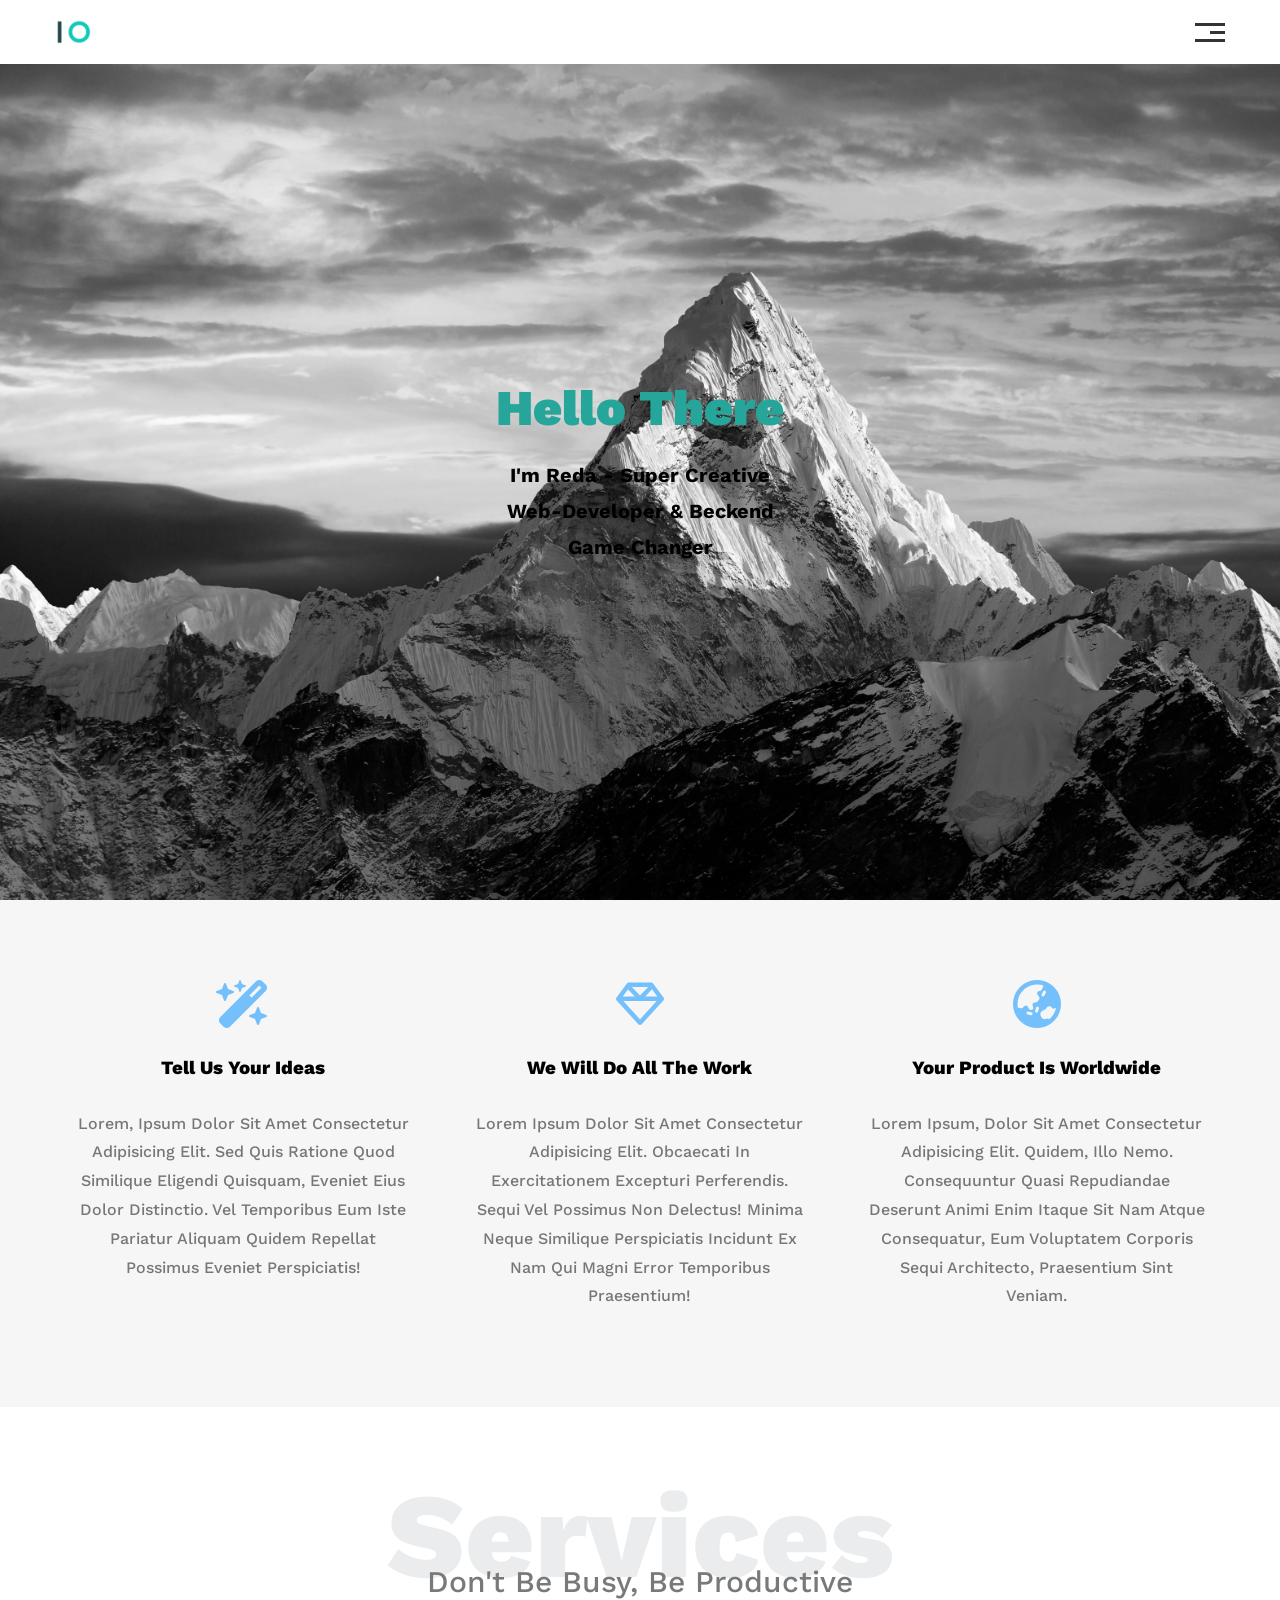
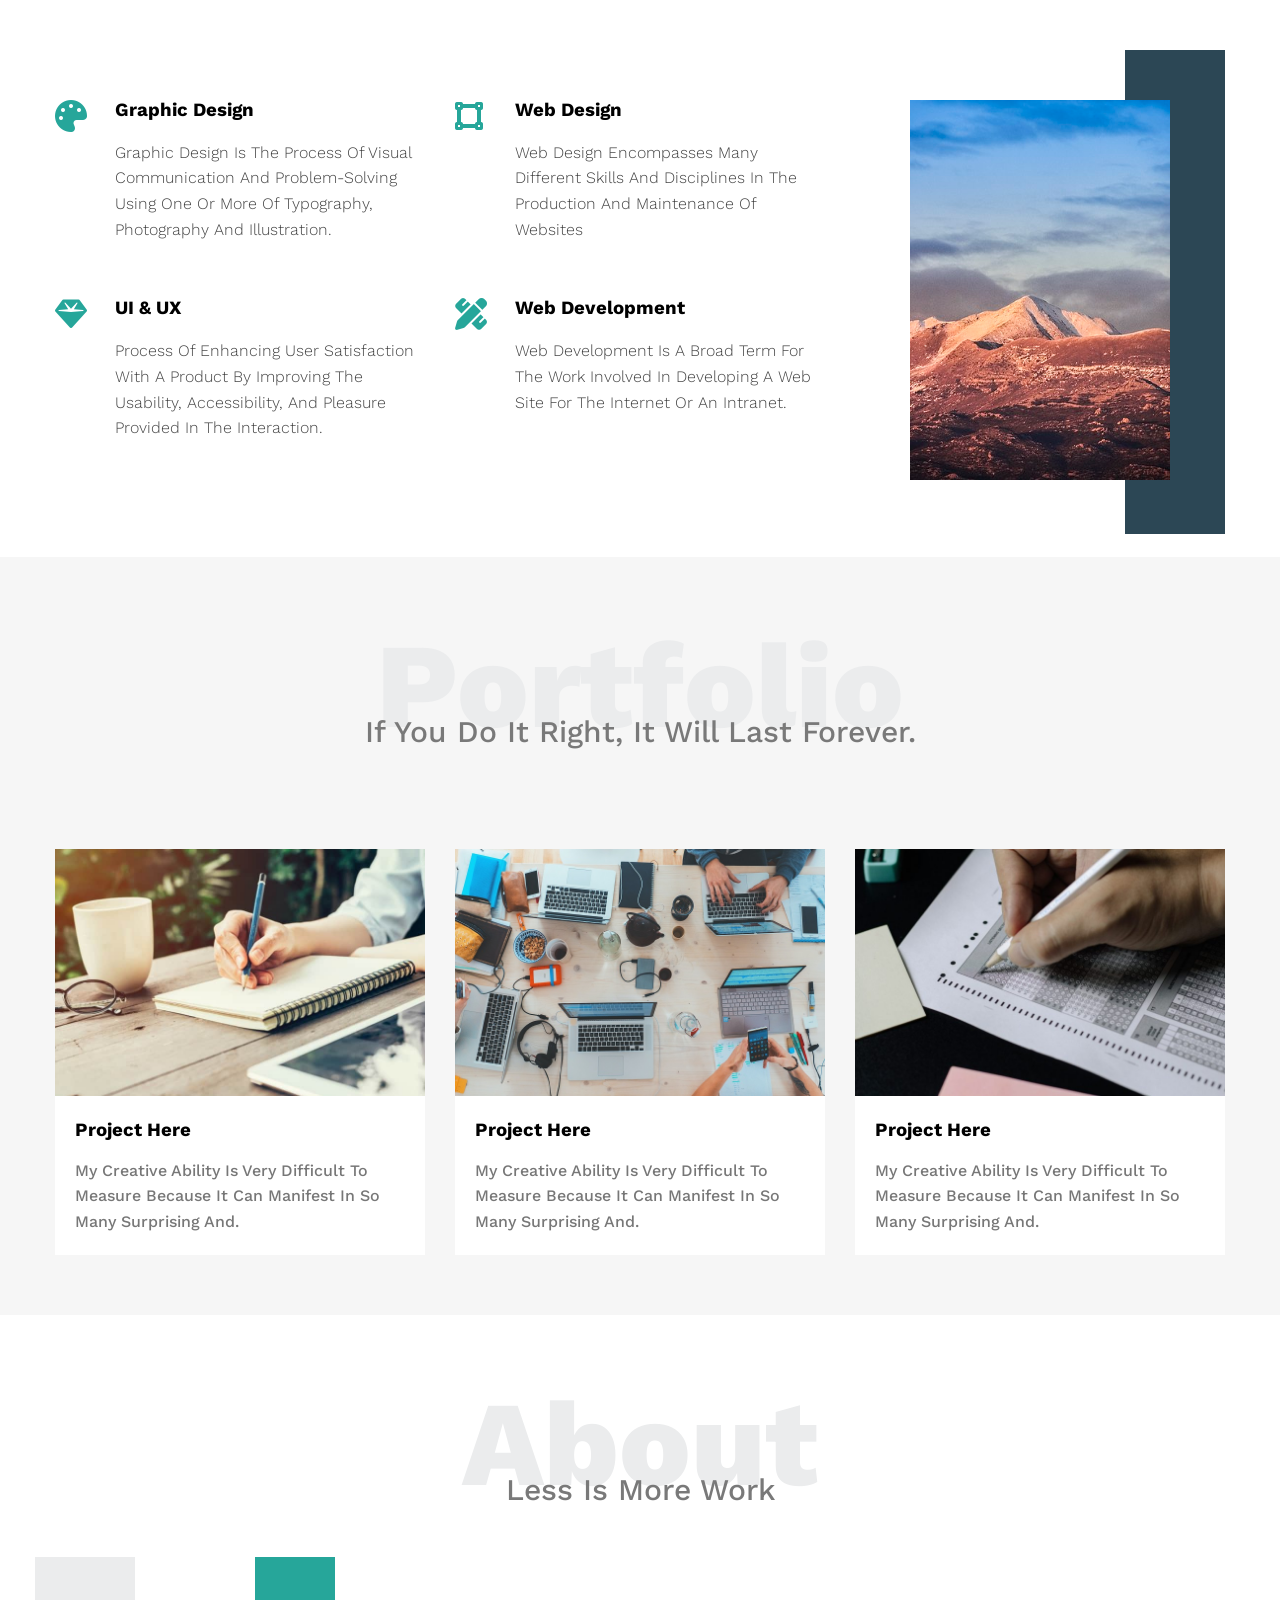
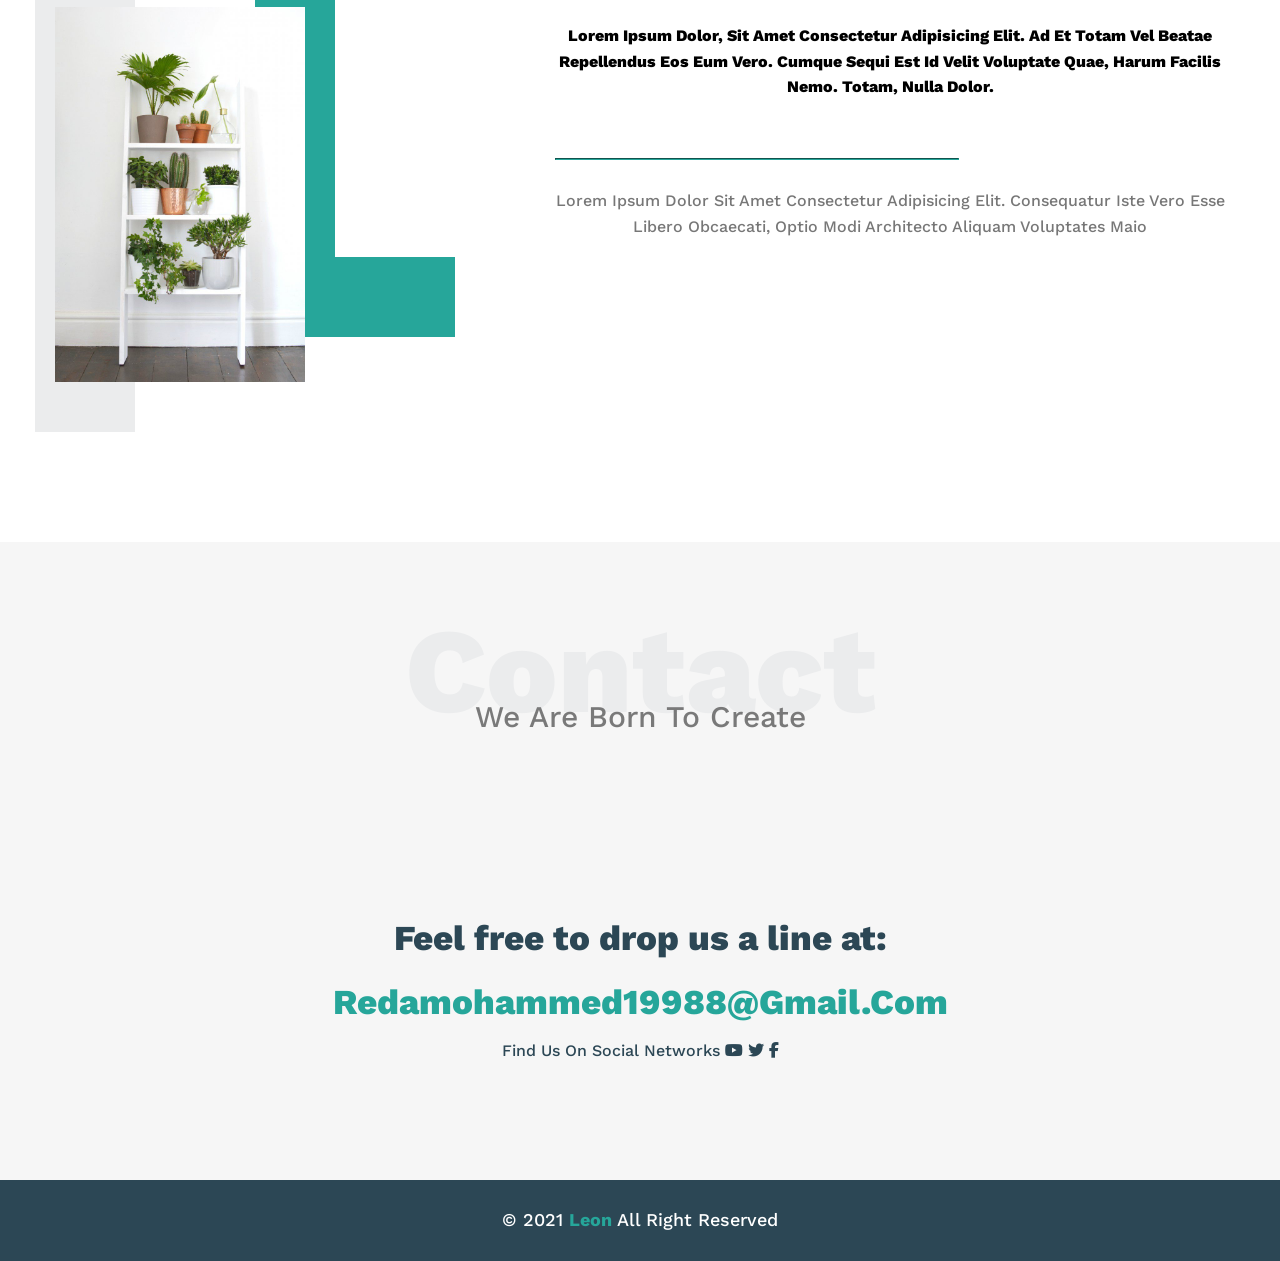
==== index.html @ 2610ad66 "rename html file" ====
<!DOCTYPE html>
<html lang="en">

<head>
    <meta charset="UTF-8">
    <meta name="viewport" content="width=device-width, initial-scale=1.0">
    <!-- main style sheet -->
    <link rel="stylesheet" href="./assets/css/main-1.css">
    <!-- Correct the line height in all browsers. -->
    <link rel="stylesheet" href="./assets/css/normalize.css">
    <!-- icons sytling -->
    <link rel="stylesheet" href="./assets/css/all.min.css">
    <!--  project fonts -->
    <link rel="preconnect" href="https://fonts.googleapis.com">
    <link rel="preconnect" href="https://fonts.gstatic.com" crossorigin>
    <link href="https://fonts.googleapis.com/css2?family=Work+Sans:ital,wght@0,100..900;1,100..900&display=swap"
        rel="stylesheet">
    <title>Document</title>
</head>

<body>
    <header>
        <div class="container">
            <img class="logo" src="./assets/image/logo.png" alt="">
            <div class="links">
                <span class="icon">
                    <span></span>
                    <span></span>
                    <span></span>
                </span>
                <ul>
                    <li><a href="#services">services</a></li>
                    <li><a href="#portfolio">portfolio</a></li>
                    <li><a href="#about">about</a></li>
                    <li><a href="#contact">contact</a></li>
                </ul>
            </div>
        </div>
    </header>

    <div class="landing">
        <div class="intro-text">
            <h1>hello there</h1>
            <p>i'm reda - super creative web-developer & beckend game changer</p>

        </div>
    </div>
    <!-- start features -->
    <div class="features">
        <div class="container">
            <div class="feat">
                <i class="fa-solid fa-wand-magic-sparkles fa-3x" style="color: #74C0FC;"></i>
                <h3>tell us your ideas</h3>
                <p>Lorem, ipsum dolor sit amet consectetur adipisicing elit. Sed quis ratione quod similique eligendi
                    quisquam, eveniet eius dolor distinctio. Vel temporibus eum iste pariatur aliquam quidem repellat
                    possimus eveniet perspiciatis!</p>
            </div>
            <div class="feat">
                <i class="fa-regular fa-gem fa-3x" style="color: #74C0FC;"></i>
                <h3>we will do all the work</h3>
                <p>Lorem ipsum dolor sit amet consectetur adipisicing elit. Obcaecati in exercitationem excepturi
                    perferendis. Sequi vel possimus non delectus! Minima neque similique perspiciatis incidunt ex
                    nam qui magni error temporibus praesentium! </p>
            </div>
            <div class="feat">
                <i class="fa-solid fa-earth-asia fa-3x" style="color: #74C0FC;"></i>
                <h3>your product is worldwide</h3>
                <p>Lorem ipsum, dolor sit amet consectetur adipisicing elit. Quidem, illo nemo. Consequuntur quasi
                    repudiandae deserunt animi enim itaque sit nam atque consequatur, eum voluptatem corporis sequi
                    architecto, praesentium sint veniam.</p>
            </div>
        </div>
    </div>
    <!-- end features -->

    <!-- start services -->
    <div class="services" id="services">
        <div class="container">
            <h2 class="special-heading">Services</h2>
            <p>Don't be busy, be productive</p>
            <div class="services-content">

                <div class="col">
                    <div class="srv">
                        <i class="fa-solid fa-palette fa-2x"></i>
                        <div class="text">
                            <h3>Graphic Design</h3>
                            <p>Graphic design is the process of visual communication and problem-solving using one or
                                more of typography, photography and illustration. </p>
                        </div>
                    </div>

                    <div class="srv">
                        <i class="fa-sharp fa-solid fa-gem fa-2x"></i>
                        <div class="text">
                            <h3>UI & UX</h3>
                            <p>Process of enhancing user satisfaction with a product by improving the usability,
                                accessibility, and pleasure provided in the interaction. </p>

                        </div>
                    </div>
                </div>


                <div class="col">

                    <div class="srv">
                        <i class="fa-solid fa-vector-square fa-2x"></i>
                        <div class="text">
                            <h3>Web Design</h3>
                            <p>Web design encompasses many different skills and disciplines in the production and
                                maintenance of websites </p>
                        </div>
                    </div>


                    <div class="srv">
                        <i class="fa-solid fa-pen-ruler fa-2x"></i>
                        <div class="text">
                            <h3>Web Development</h3>
                            <p>Web development is a broad term for the work involved in developing a web site for the
                                Internet or an intranet. </p>
                        </div>
                    </div>

                </div>
                <div class="col">
                    <div class="image">
                        <img src="./assets/image/services.jpg" alt="">
                    </div>
                </div>
            </div>
        </div>
    </div>
    <!-- end services -->
    <!-- start portfolio -->
    <div class="portfolio" id="portfolio">
        <div class="container">
            <h2 class="special-heading">portfolio</h2>
            <p>If you do it right, it will last forever.</p>
            <div class="portfolio-content">
                <div class="card">
                    <img src="./assets/image/portfolio-1.jpg" alt="">
                    <div class="info">
                        <h3>Project Here</h3>
                        <p>My creative ability is very difficult to measure because it can manifest in so many
                            surprising and.</p>
                    </div>
                </div>
                <div class="card">
                    <img src="./assets/image/portfolio-2.jpg" alt="">
                    <div class="info">
                        <h3>Project Here</h3>
                        <p>My creative ability is very difficult to measure because it can manifest in so many
                            surprising and.</p>
                    </div>
                </div>
                <div class="card">
                    <img src="./assets/image/portfolio-3.jpg" alt="">
                    <div class="info">
                        <h3>Project Here</h3>
                        <p>My creative ability is very difficult to measure because it can manifest in so many
                            surprising and.</p>
                    </div>
                </div>
            </div>
        </div>
    </div>
    <!-- end portfolio -->

    <!-- start about -->
    <div class="about" id="about">
        <div class="container">
            <h2 class="special-heading">about</h2>
            <p>Less is more work</p>
            <div class="about-content">

                <div class="image">
                    <img src="./assets/image/about.jpg" alt="">
                </div>
                <div class="text">
                    <p class="p1">Lorem ipsum dolor, sit amet consectetur adipisicing elit. Ad et totam vel beatae
                        repellendus
                        eos eum vero. Cumque sequi est id velit voluptate quae, harum facilis nemo. Totam, nulla
                        dolor.</p>
                    <hr>
                    <p class="p2">Lorem ipsum dolor sit amet consectetur adipisicing elit. Consequatur iste vero
                        esse libero
                        obcaecati, optio modi architecto aliquam voluptates maio</p>
                </div>

            </div>
        </div>
    </div>
    </div>
    <!-- end about -->
    <!-- start contact -->
    <div class="contact" id="contact">
        <div class="container">
            <h2 class="special-heading">contact</h2>
            <p>We are born to create</p>
            <div class="info">
                <h1>Feel free to drop us a line at:</h1>
                <a href="mailto:redamohammed19988@gmail.com?subject=contact"
                    class="link">redamohammed19988@gmail.com</a>
                <div class="social">
                    Find Us On Social Networks
                    <i class="fa-brands fa-youtube"></i>
                    <i class="fa-brands fa-twitter"></i>
                    <a href="https://www.facebook.com" target="_blank"><i class="fa-brands fa-facebook-f"></i></a>

                </div>
            </div>
        </div>
    </div>
    <!-- end contact -->
    <!-- start footer -->
    <div class="footer">
        &copy; 2021 <span>leon</span> all right Reserved
    </div>
    <!-- end footer -->
</body>

</html>
---- assets/css/main-1.css ----
body {
    font-family: "Work Sans", sans-serif;
    font-weight: 500;
    text-transform: capitalize;
}

:root {
    --main-color: #26A69A;
    --secondary-color: #2c4755;
    --section-padiing: 60px;
    --section-bgc: #f6f6f6;
    --grid-property: repeat(auto-fit, minmax(300px, 1fr));
    --p-color: #777;
}

html {
    scroll-behavior: smooth;
}

.container {
    padding-left: 15px;
    padding-right: 15px;
    margin-left: auto;
    margin-right: auto;
}

header {
    padding: 20px;
}

header .container {
    display: flex;
    justify-content: space-between;
    align-items: center;
}

header .logo {
    width: 60px;
}

header .links {
    position: relative;
}

header .links .icon {
    width: 30px;
    display: flex;
    flex-wrap: wrap;
    justify-content: flex-end;
    align-items: center;
}

header .links .icon span {
    background-color: #333;
    height: 3px;
    margin-bottom: 2.5px;
    margin-top: 2.5px;
}

header .links .icon span:first-child {
    width: 100%;
}

header .links .icon span:nth-child(2) {
    transition: 0.2s linear;
    width: 50%;
    -webkit-transition: 0.2s linear;
    -moz-transition: 0.2s linear;
    -ms-transition: 0.2s linear;
    -o-transition: 0.2s linear;
}

header .links .icon span:last-child {
    width: 100%;
}

header .links ul::before {
    position: absolute;
    content: "";
    border-width: 10px;
    border-style: solid;
    border-color: transparent;
    border-bottom-color: #f5f5f5;
    bottom: 100%;
    right: 0;
}


header .links ul {
    display: none;
    position: absolute;
    right: 0;
    margin: 0;
    padding: 0;
    background-color: #f5f5f5;
    list-style-type: none;
    min-width: 150px;
    top: calc(100% + 15px);
    border-radius: 10%;
    border-top-right-radius: 0;
}


header .links:hover ul {
    display: block;
}

header .links ul li a {
    display: block;
    text-decoration: none;
    color: #333;
    padding: 10px;
    transition: 0.3s linear;
    -webkit-transition: 0.3s linear;
    -moz-transition: 0.3s linear;
    -ms-transition: 0.3s linear;
    -o-transition: 0.3s linear;
}

header .links ul li:not(:last-child) a {
    border-bottom: 1px solid #333;
}

header .links ul li:hover a {
    padding-left: 18px;
    font-weight: 600;
}



/* get the second chiled-span from 50% to 100% */
header .links .icon:hover span:nth-child(2) {
    width: 100%;

}

/* WWWWWWWWWWWWWWWWWWWWWWWWWWWWWWWWWWWWWWWWWWWWWWWWWWWWWWWWWWWWWWWWWWWWWWWWWWWWW */
/* WWWWWWWWWWWWWWWWWWWWWWWWWWWWWWWWWWWWWWWWWWWWWWWWWWWWWWWWWWWWWWWWWWWWWWWWWWWWW */

.landing {
    position: relative;
    background-image: url("../image/wallpaperflare.com_wallpaper\(1\).jpg");
    background-repeat: no-repeat;
    background-size: cover;
    height: calc(100vh - 64px);
    z-index: -1;
}

.landing .intro-text {
    position: absolute;
    top: 50%;
    left: 50%;
    transform: translate(-50%, -50%);
    -webkit-transform: translate(-50%, -50%);
    -moz-transform: translate(-50%, -50%);
    -ms-transform: translate(-50%, -50%);
    -o-transform: translate(-50%, -50%);
    text-align: center;
    width: 320px;
    max-width: 100%;
}

.intro-text h1 {
    font-size: 50px;
    /* text-align: center; */
    margin: 0;
    color: var(--main-color);
    font-weight: 900;
}

.intro-text p {
    line-height: 1.8;
    font-weight: 700;
    font-size: 20px;
}

/* WWWWWWWWWWWWWWWWWWWWWWWWWWWWWWWWWWWWWWWWWWWWWWWWWWWWWWWWWWWWWWWWWWWW */
/* WWWWWWWWWWWWWWWWWWWWWWWWWWWWWWWWWWWWWWWWWWWWWWWWWWWWWWWWWWWWWWWWWWWW */

.features {
    padding-top: var(--section-padiing);
    padding-bottom: var(--section-padiing);
    background-color: var(--section-bgc);
}

.features .container {
    display: grid;
    grid-template-columns: repeat(auto-fit, minmax(300px, 1fr));
    grid-gap: 20px;
}

.features .feat {
    padding: 20px;
    text-align: center;
}

.features .feat h3 {
    font-weight: 800;
    margin: 30px 0;

}

.features .feat p {
    line-height: 1.8;
    color: var(--p-color);
}

/* WWWWWWWWWWWWWWWWWWWWWWWWWWWWWWWWWWWWWWWWWWWWWWWWWWWWWWWWWWWWWWWWWWWW */
/* WWWWWWWWWWWWWWWWWWWWWWWWWWWWWWWWWWWWWWWWWWWWWWWWWWWWWWWWWWWWWWWWWWWW */
/* small */

@media (min-width:768px) {
    .container {
        width: 750px;
    }

}

/* medium */
@media (min-width:992px) {
    .container {
        width: 970px;
    }


}

/* large */
@media (min-width:1200px) {
    .container {
        width: 1170px;
    }



}

/* WWWWWWWWWWWWWWWWWWWWWWWWWWWWWWWWWWWWWWWWWWWWWWWWWWWWWWWWWWWWWWWWWWWW */
/* WWWWWWWWWWWWWWWWWWWWWWWWWWWWWWWWWWWWWWWWWWWWWWWWWWWWWWWWWWWWWWWWWWWW */


.special-heading {
    color: #ebeced;
    font-size: 120px;
    text-align: center;
    font-weight: 800;
    margin: 0;
    padding: 0;
}

.special-heading+p {
    text-align: center;
    font-size: 30px;
    color: #797979;
    margin-top: -40px;
    margin-bottom: 100px;
}

.services {
    padding-top: var(--section-padiing);
    padding-bottom: var(--section-padiing);
}

@media (max-width:768px) {
    .special-heading {
        font-size: 60px;
    }

    .special-heading+p {
        font-size: 20px;
        margin-top: -20px;

    }
}

.services .services-content {
    display: grid;
    grid-template-columns: var(--grid-property);
    grid-gap: 30px;
}

.services .services-content .srv {
    display: flex;
    margin-bottom: 40px;
}

.srv i {
    color: var(--main-color);
    flex-basis: 60px;

}

.srv .text {
    flex: 1;
}

.srv .text h3 {
    margin-top: 0;
}

.srv .text p {
    line-height: 1.6;
    font-weight: 300;
    color: #444;
}

.col .image {
    text-align: center;
    position: relative;

}

.col .image img {
    width: 260px;
    height: 380px;
}

.col .image::before {
    content: "";
    position: absolute;
    background-color: var(--secondary-color);
    width: 100px;
    height: calc(100% + 100px);
    right: 0;
    top: -50px;
    z-index: -1;

}



@media (max-width:768px) {
    .services .services-content .srv {
        flex-direction: column;
        text-align: center;
    }

}

@media (max-width:990px) {
    .col .image {
        display: none;
    }
}

/* WWWWWWWWWWWWWWWWWWWWWWWWWWWWWWWWWWWWWWWWWWWWWWWWWWWWWWWWWWWWWWWWWWWW */
/* WWWWWWWWWWWWWWWWWWWWWWWWWWWWWWWWWWWWWWWWWWWWWWWWWWWWWWWWWWWWWWWWWWWW */
.portfolio {
    background-color: var(--section-bgc);
    padding-top: var(--section-padiing);
    padding-bottom: var(--section-padiing);
}

.portfolio .portfolio-content {
    display: grid;
    grid-template-columns: var(--grid-property);
    grid-gap: 30px;
    margin-top: 80px;
}

.portfolio-content .card {
    background-color: #fff;

}

.portfolio-content .card img {
    max-width: 100%;


}

.portfolio-content .card .info {
    padding: 20px;
}

.portfolio-content .card .info h3 {
    margin: 0;
}

.portfolio-content .card .info p {
    line-height: 1.6;
    color: var(--p-color);
    margin-bottom: 0;
}

/* WWWWWWWWWWWWWWWWWWWWWWWWWWWWWWWWWWWWWWWWWWWWWWWWWWWWWWWWWWWWWWWWWWWW */
/* WWWWWWWWWWWWWWWWWWWWWWWWWWWWWWWWWWWWWWWWWWWWWWWWWWWWWWWWWWWWWWWWWWWW */

.about {
    padding-top: var(--section-padiing);
    padding-bottom: calc(var(--section-padiing) + 100px);
}

.about-content {
    display: flex;
    margin-top: 100px;
    flex-wrap: wrap;
    justify-content: space-between;
}

.about .about-content .image {
    position: relative;
    width: 250px;
    height: 375px;

}

.about .about-content img {
    max-width: 100%;
}

.about .about-content .image::before {
    content: "";
    position: absolute;
    background-color: #ebeced;
    width: 100px;
    height: calc(100% + 100px);
    left: -20px;
    top: -50px;
    z-index: -1;
}

.about .about-content .image::after {
    content: "";
    position: absolute;
    width: 120px;
    height: 80%;
    top: -50px;
    left: 80%;
    background-color: transparent;
    z-index: -1;
    border-left: var(--main-color) solid 80px;
    border-bottom: var(--main-color) solid 80px;
}

.about-content .text {
    flex-basis: calc(100% - 500px);
}

.about-content .text p:first-of-type {
    font-weight: 800;
    text-align: center;
    line-height: 1.6;
    margin-bottom: 50px;
}

.about-content .text hr {
    width: 60%;
    border-color: var(--main-color);
    display: inline-block;
}

.about-content .text p:last-child {
    color: var(--p-color);
    text-align: center;
    line-height: 1.6;
}

@media (max-width:991px) {
    .about-content {
        flex-direction: column;
        text-align: center;
    }

    .about .about-content .image::after,
    .about .about-content .image::before {
        display: none;
    }

    .about .about-content .image {
        margin: 0 auto 60px;
    }
}


/* WWWWWWWWWWWWWWWWWWWWWWWWWWWWWWWWWWWWWWWWWWWWWWWWWWWWWWWWWWWWWWWWWWWW */
/* WWWWWWWWWWWWWWWWWWWWWWWWWWWWWWWWWWWWWWWWWWWWWWWWWWWWWWWWWWWWWWWWWWWW */

.contact {
    padding-top: var(--section-padiing);
    padding-bottom: var(--section-padiing);
    background-color: var(--section-bgc);
}

.contact .info {
    padding-top: var(--section-padiing);
    padding-bottom: var(--section-padiing);
    text-align: center;
}

.contact .info h1 {
    text-transform: none;
    font-weight: 800;
    font-size: 35px;
    letter-spacing: -1;
    color: var(--secondary-color);

}

.contact .info .link {
    display: block;
    font-weight: 800;
    font-size: 35px;
    color: var(--main-color);
    text-decoration: none;
}

.contact .info .social {
    color: var(--secondary-color);
    display: flex;
    justify-content: center;
    margin-top: 20px;
    font-size: 16px;
}

.contact .info .social a {
    color: var(--secondary-color);
}

.contact .info .social i {
    margin-left: 5px;
}

@media (max-width:767px) {

    .contact .info h1,
    .contact .info .link {
        font-size: 25px;
    }
}

/* WWWWWWWWWWWWWWWWWWWWWWWWWWWWWWWWWWWWWWWWWWWWWWWWWWWWWWWWWWWWWWWWWWWW */
/* WWWWWWWWWWWWWWWWWWWWWWWWWWWWWWWWWWWWWWWWWWWWWWWWWWWWWWWWWWWWWWWWWWWW */


.footer {
    padding: 30px 10px;
    background-color: var(--secondary-color);
    font-size: 18px;
    color: #fff;
    text-align: center;
}

.footer span {
    color: var(--main-color);
    font-weight: bold;
}
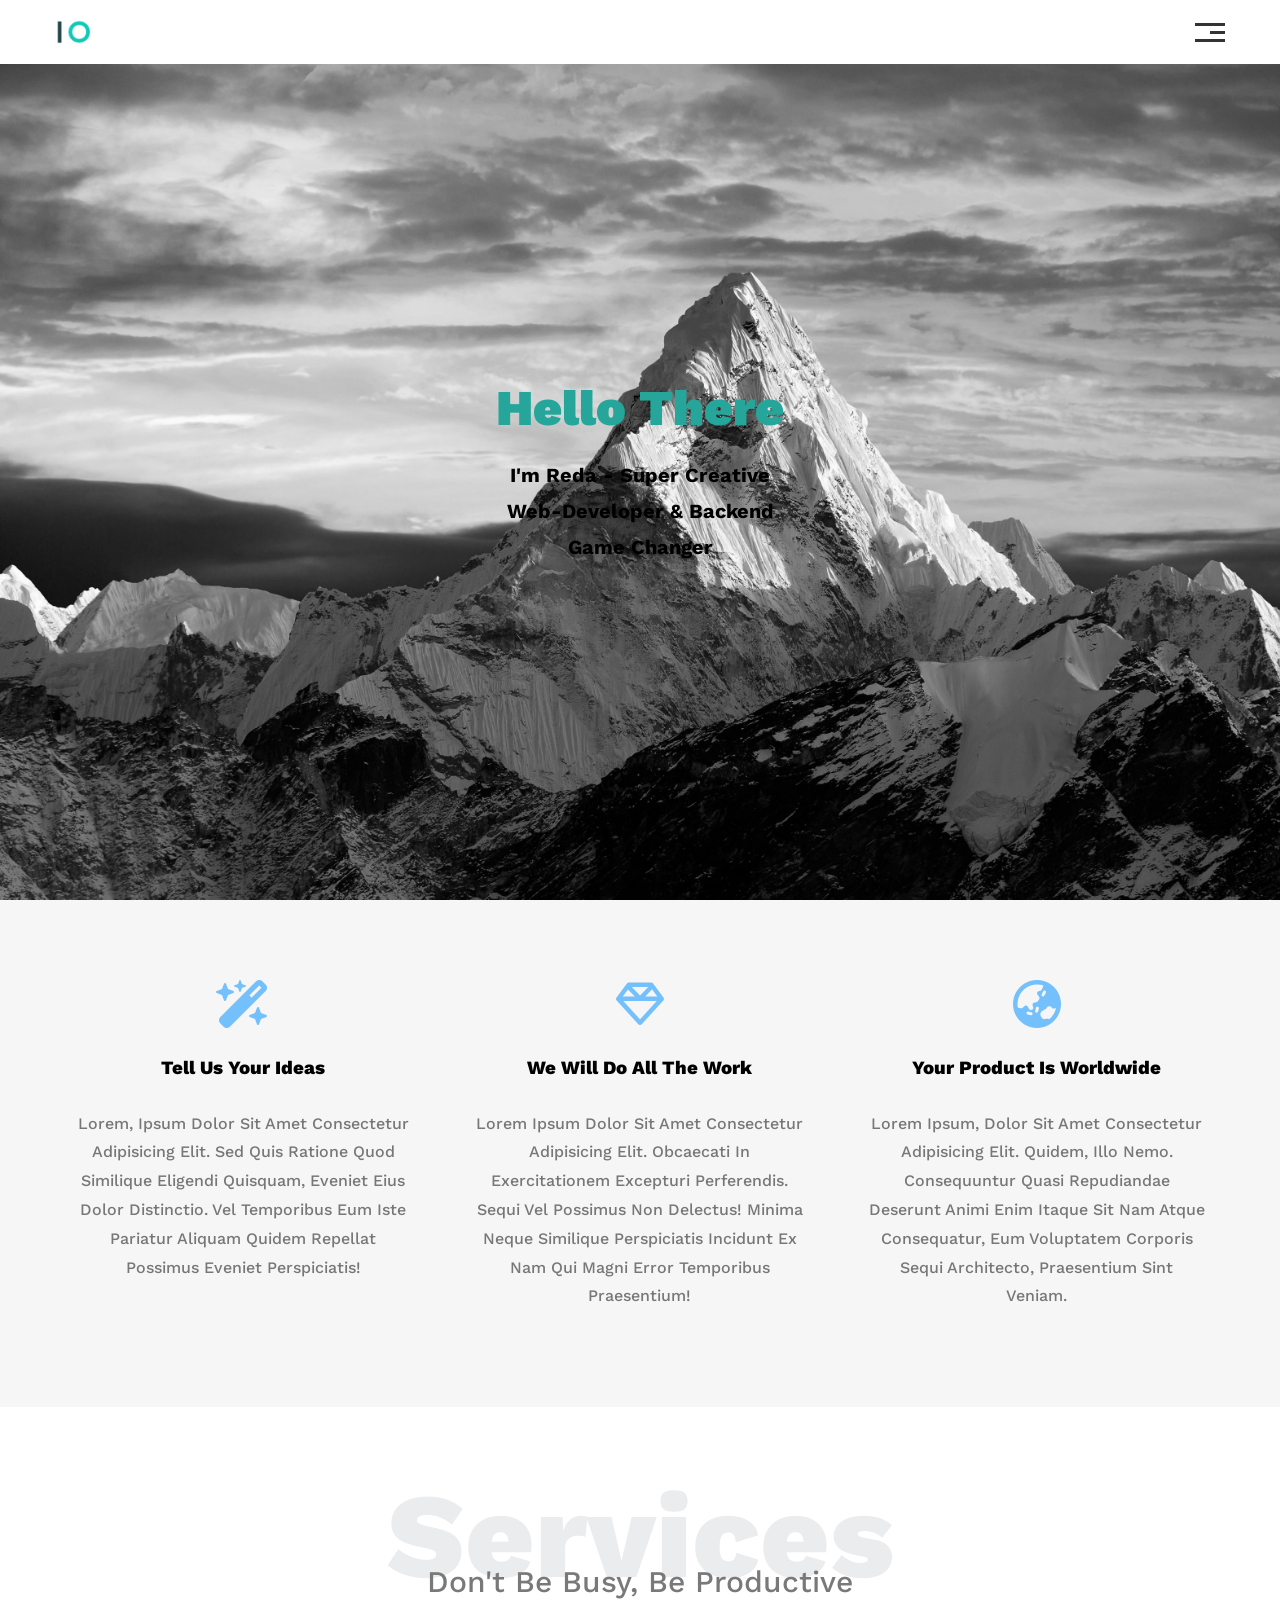
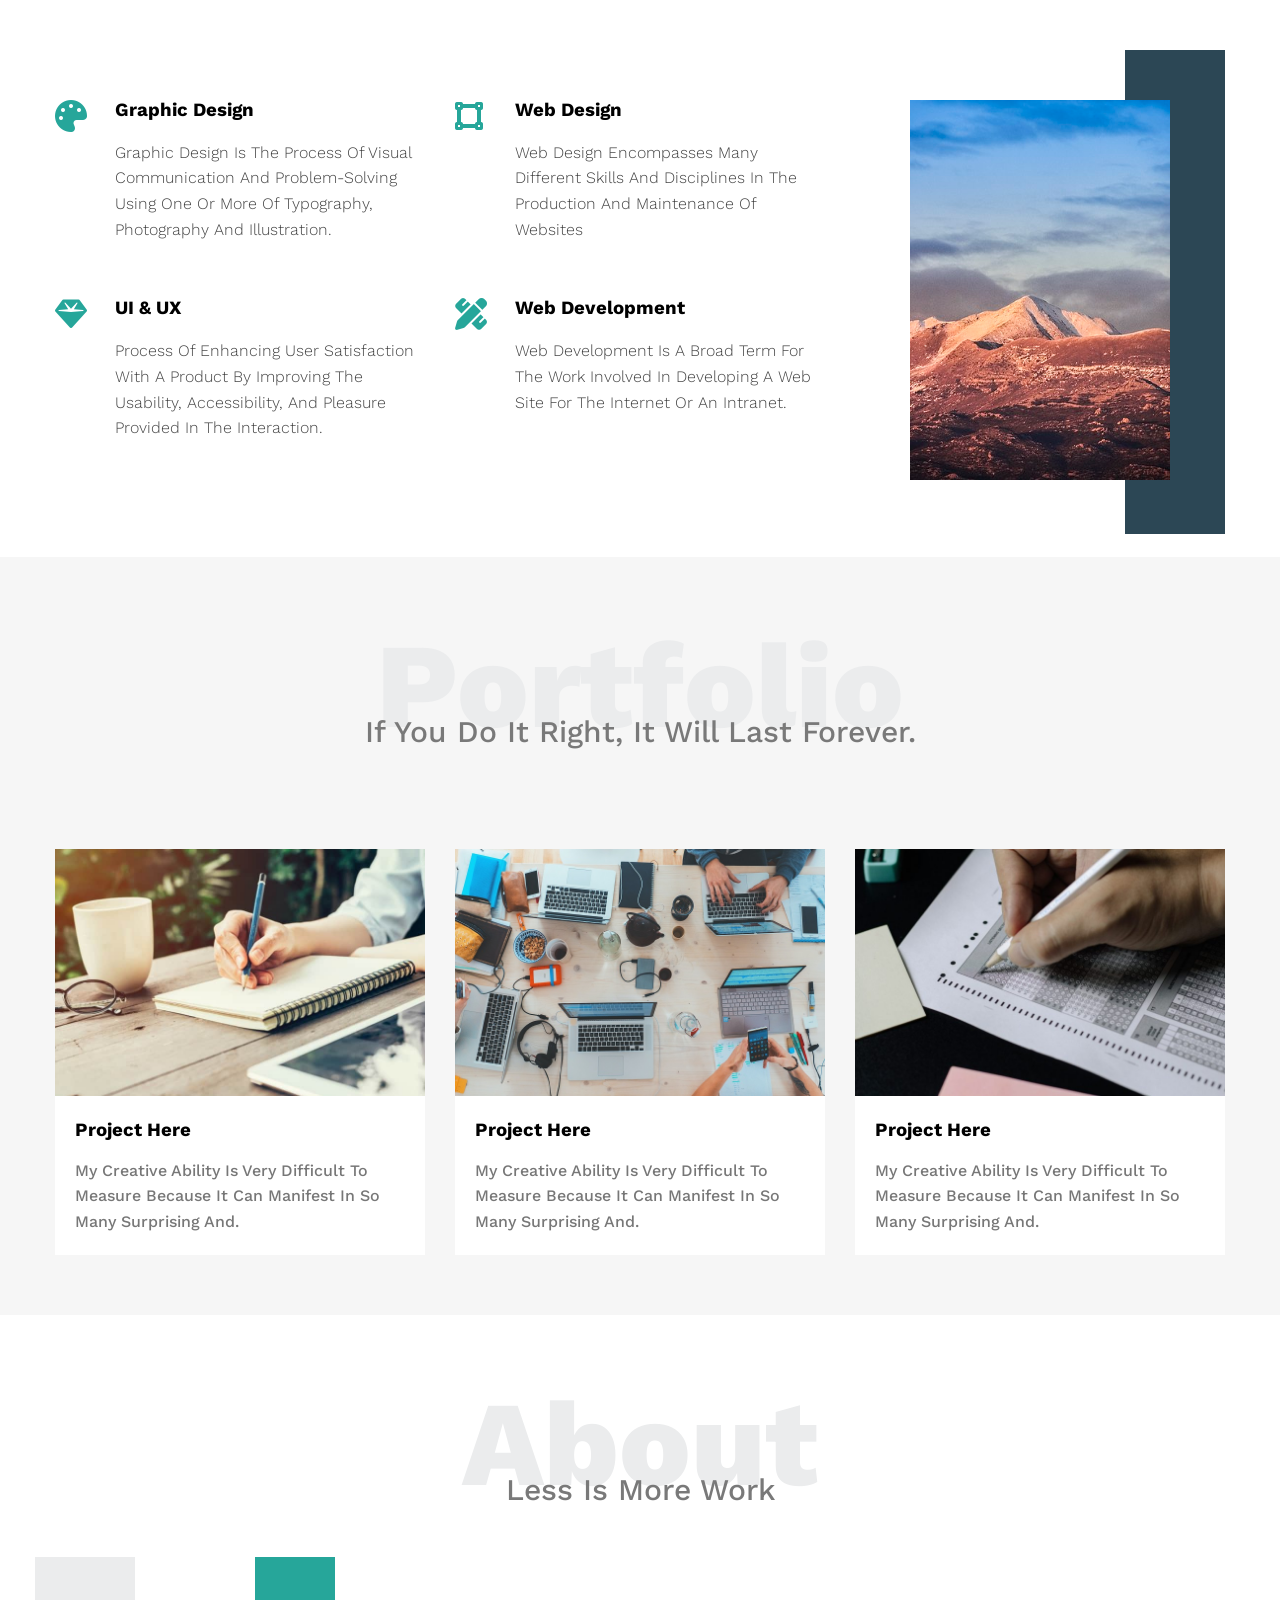
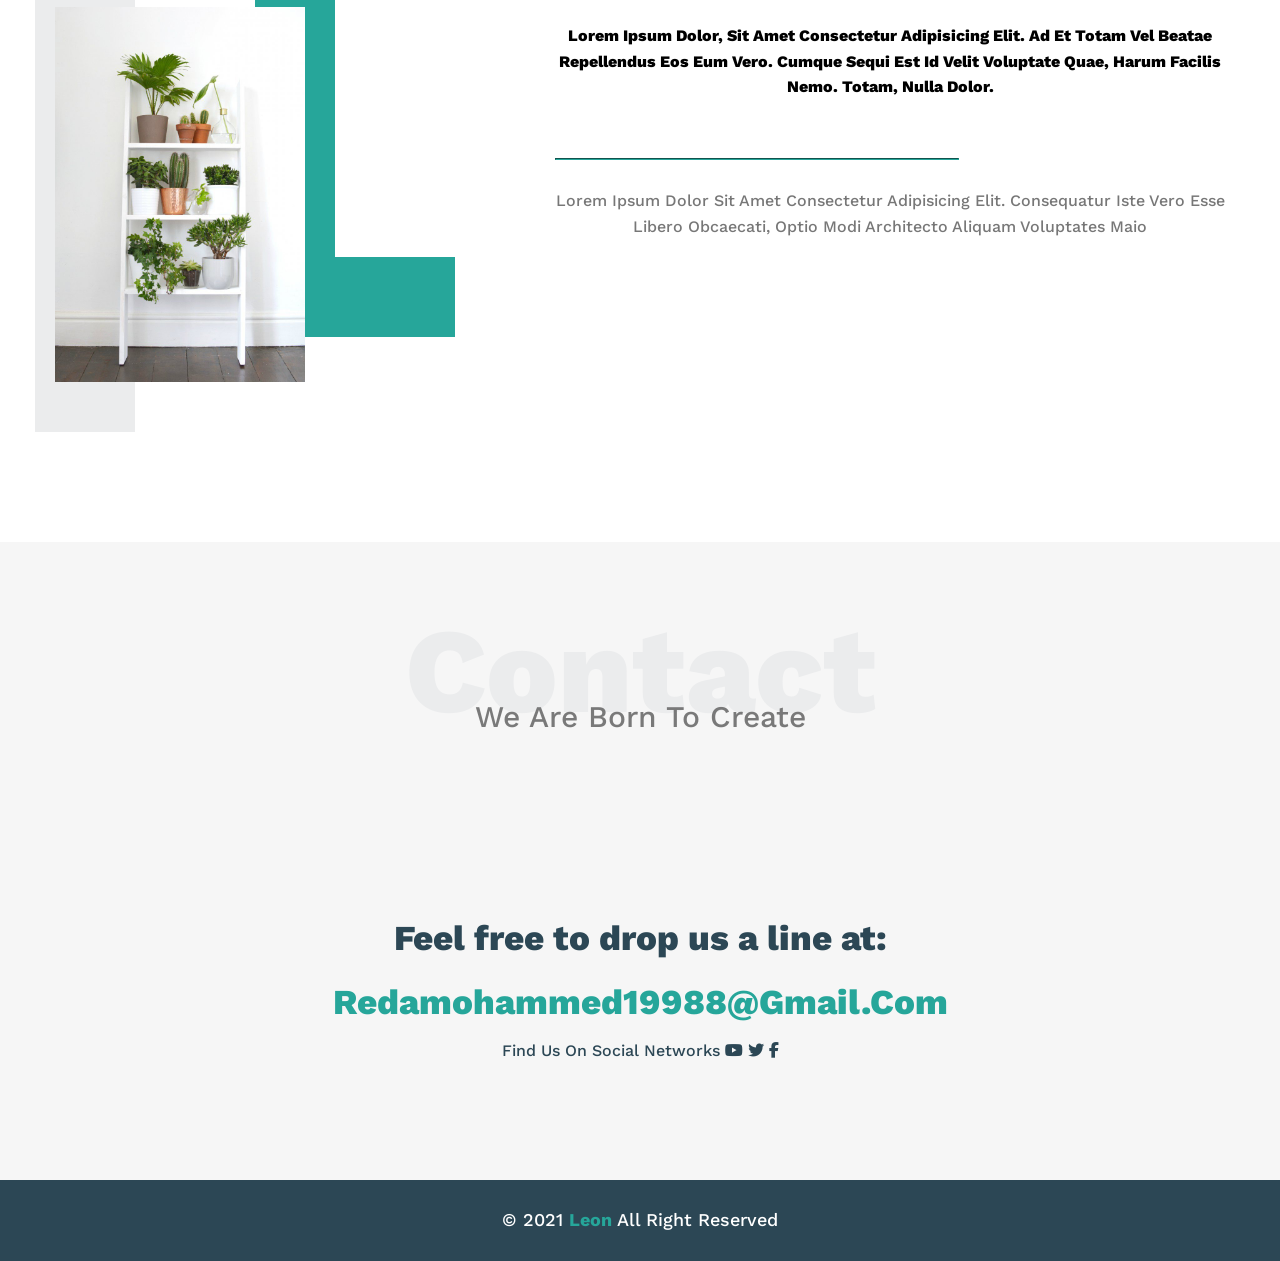
==== commit 93552971: "Update index.html" ====
--- a/index.html
+++ b/index.html
@@ -41,7 +41,7 @@
     <div class="landing">
         <div class="intro-text">
             <h1>hello there</h1>
-            <p>i'm reda - super creative web-developer & beckend game changer</p>
+            <p>i'm reda - super creative web-developer & backend game changer</p>
 
         </div>
     </div>
@@ -221,4 +221,4 @@
     <!-- end footer -->
 </body>
 
-</html>+</html>
--- a/assets/css/main-1.css
+++ b/assets/css/main-1.css
@@ -521,11 +521,14 @@
     margin-left: 5px;
 }
 
-@media (max-width:767px) {
-
-    .contact .info h1,
+@media (max-width:500px) {
+
+    .contact .info h1 {
+        font-size: 25px;
+    }
+
     .contact .info .link {
-        font-size: 25px;
+        font-size: 18px;
     }
 }
 
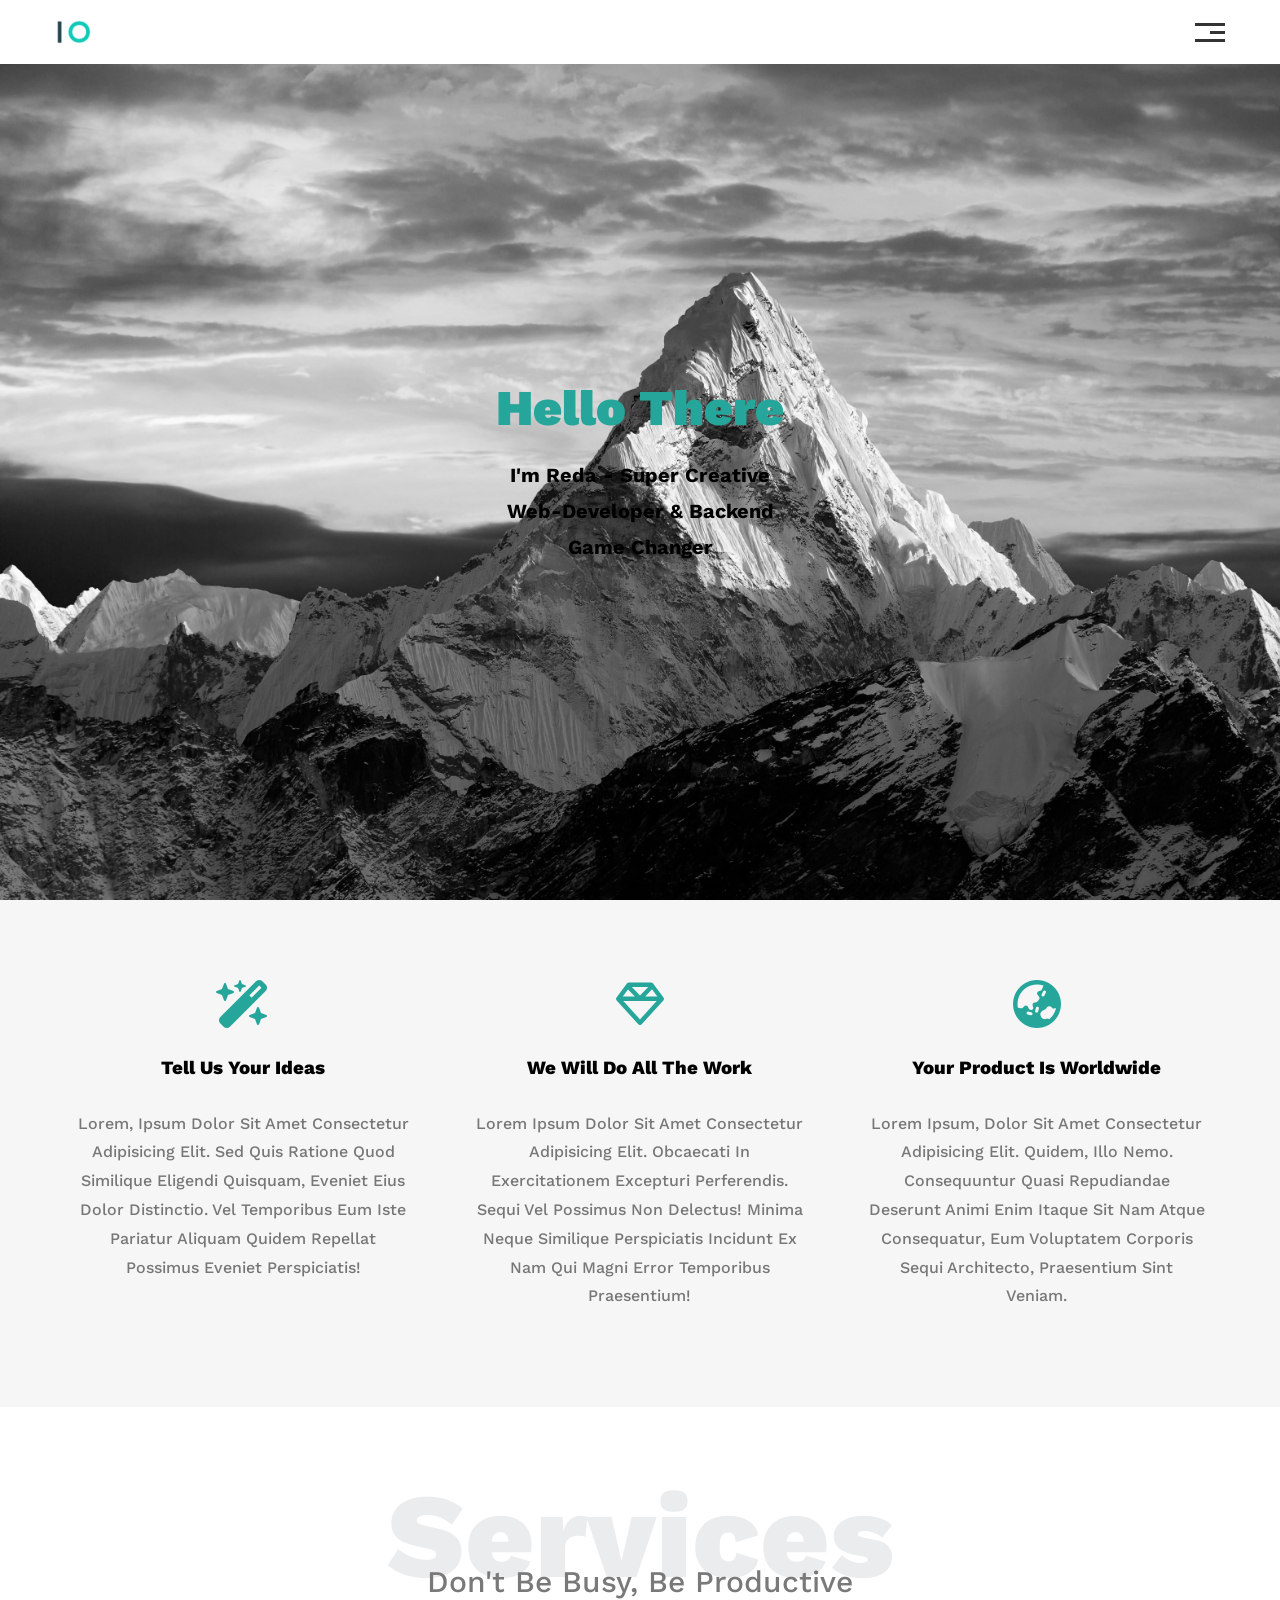
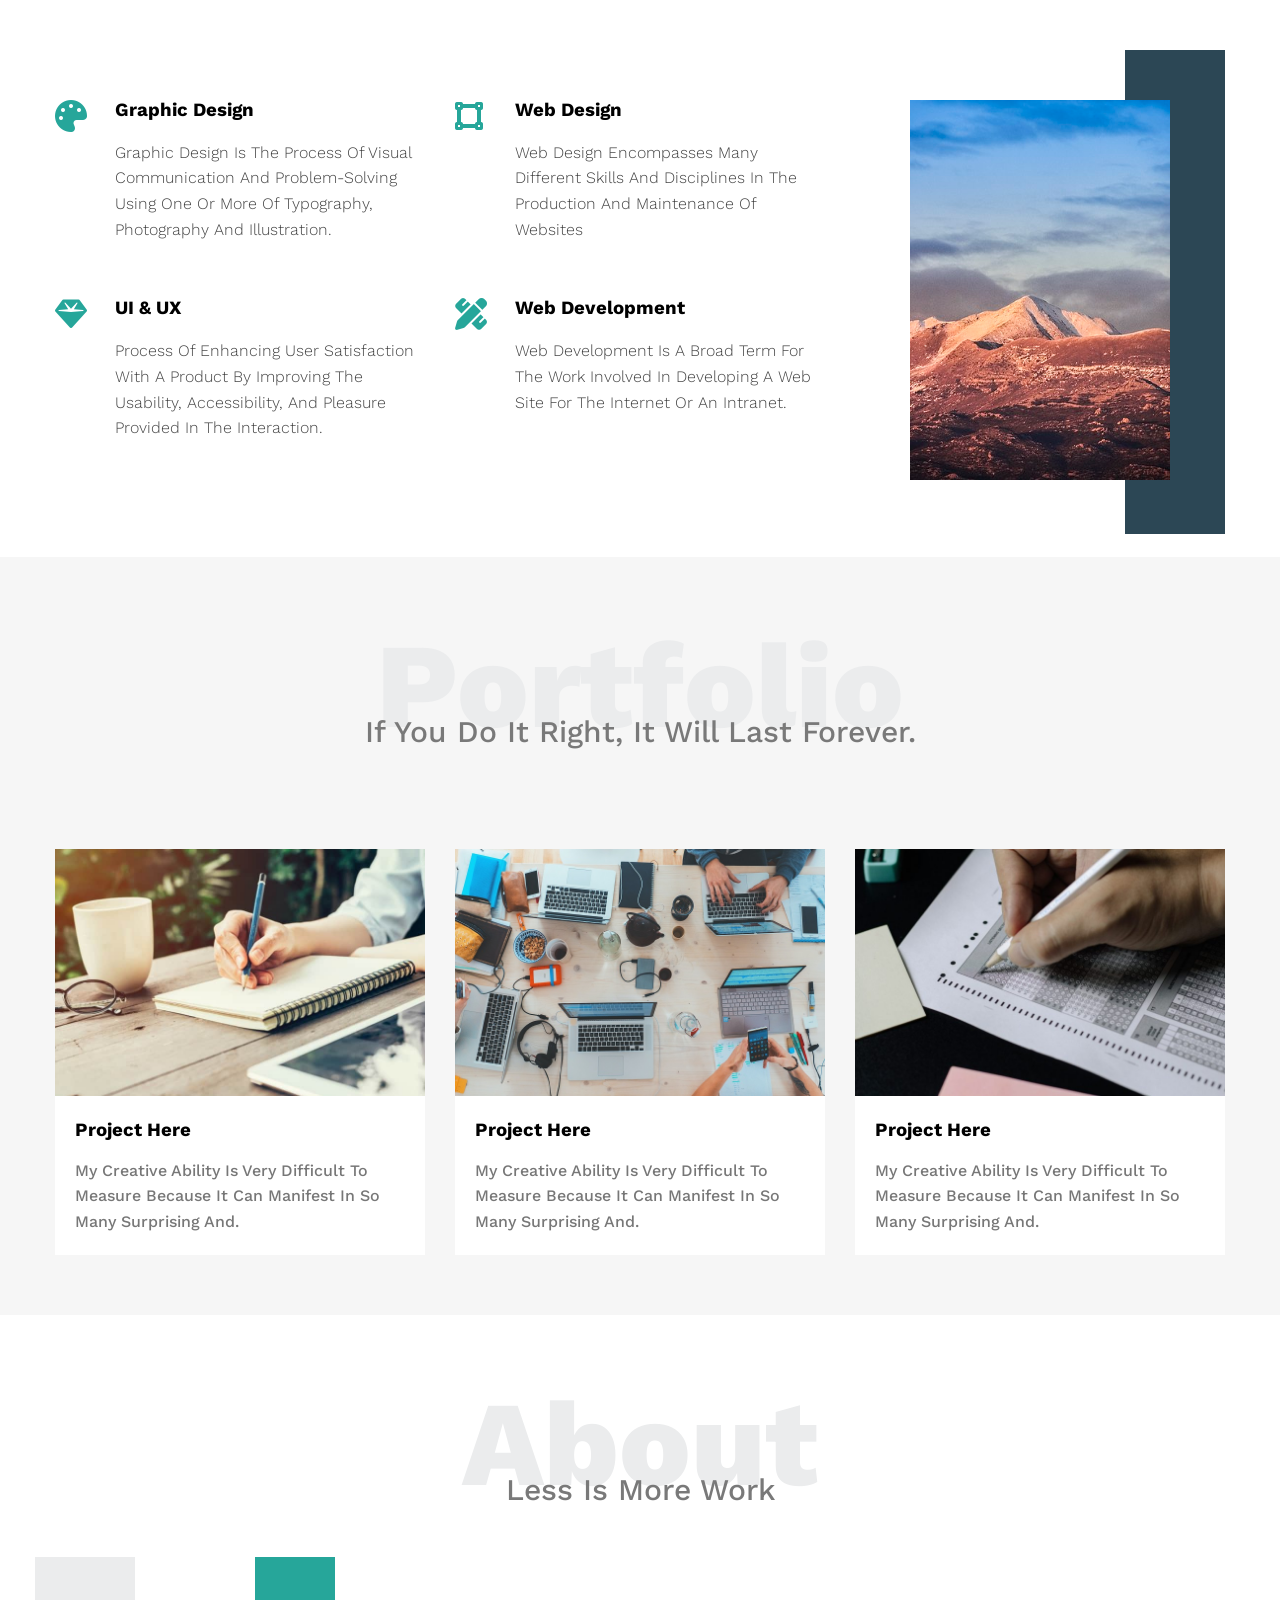
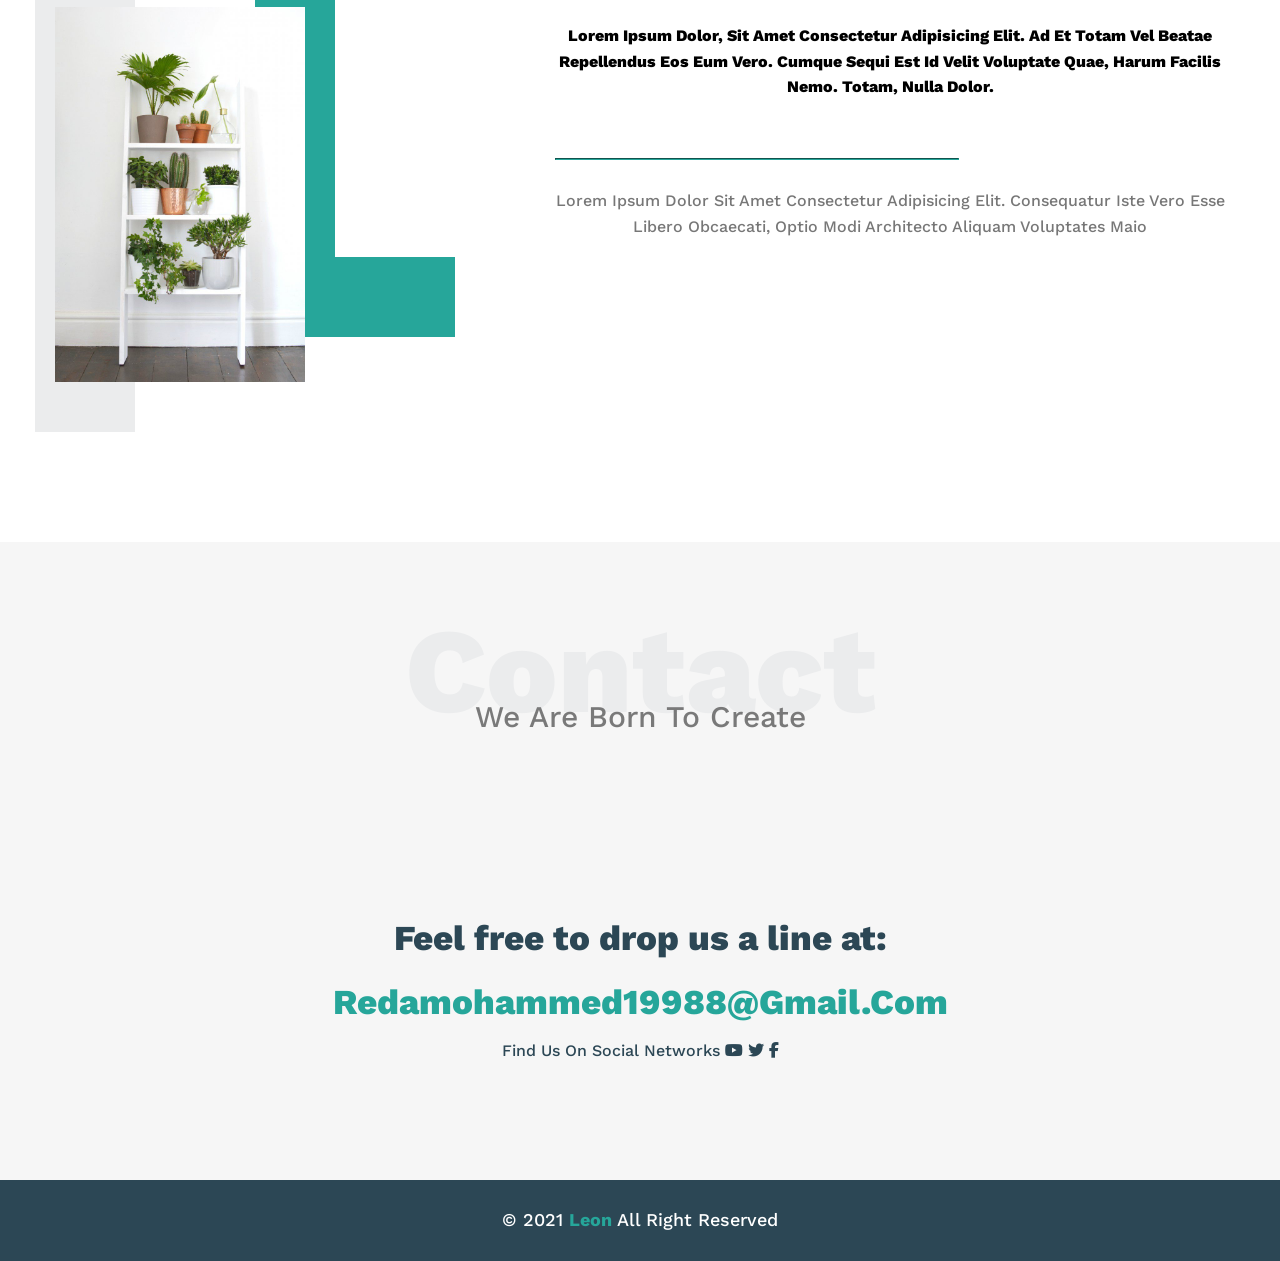
==== commit 3da38531: "changed the icons color infeatures" ====
--- a/index.html
+++ b/index.html
@@ -49,21 +49,21 @@
     <div class="features">
         <div class="container">
             <div class="feat">
-                <i class="fa-solid fa-wand-magic-sparkles fa-3x" style="color: #74C0FC;"></i>
+                <i class="fa-solid fa-wand-magic-sparkles fa-3x" style="color: #26A69A;"></i>
                 <h3>tell us your ideas</h3>
                 <p>Lorem, ipsum dolor sit amet consectetur adipisicing elit. Sed quis ratione quod similique eligendi
                     quisquam, eveniet eius dolor distinctio. Vel temporibus eum iste pariatur aliquam quidem repellat
                     possimus eveniet perspiciatis!</p>
             </div>
             <div class="feat">
-                <i class="fa-regular fa-gem fa-3x" style="color: #74C0FC;"></i>
+                <i class="fa-regular fa-gem fa-3x" style="color: #26A69A;"></i>
                 <h3>we will do all the work</h3>
                 <p>Lorem ipsum dolor sit amet consectetur adipisicing elit. Obcaecati in exercitationem excepturi
                     perferendis. Sequi vel possimus non delectus! Minima neque similique perspiciatis incidunt ex
                     nam qui magni error temporibus praesentium! </p>
             </div>
             <div class="feat">
-                <i class="fa-solid fa-earth-asia fa-3x" style="color: #74C0FC;"></i>
+                <i class="fa-solid fa-earth-asia fa-3x" style="color: #26A69A;"></i>
                 <h3>your product is worldwide</h3>
                 <p>Lorem ipsum, dolor sit amet consectetur adipisicing elit. Quidem, illo nemo. Consequuntur quasi
                     repudiandae deserunt animi enim itaque sit nam atque consequatur, eum voluptatem corporis sequi
@@ -221,4 +221,4 @@
     <!-- end footer -->
 </body>
 
-</html>
+</html>
